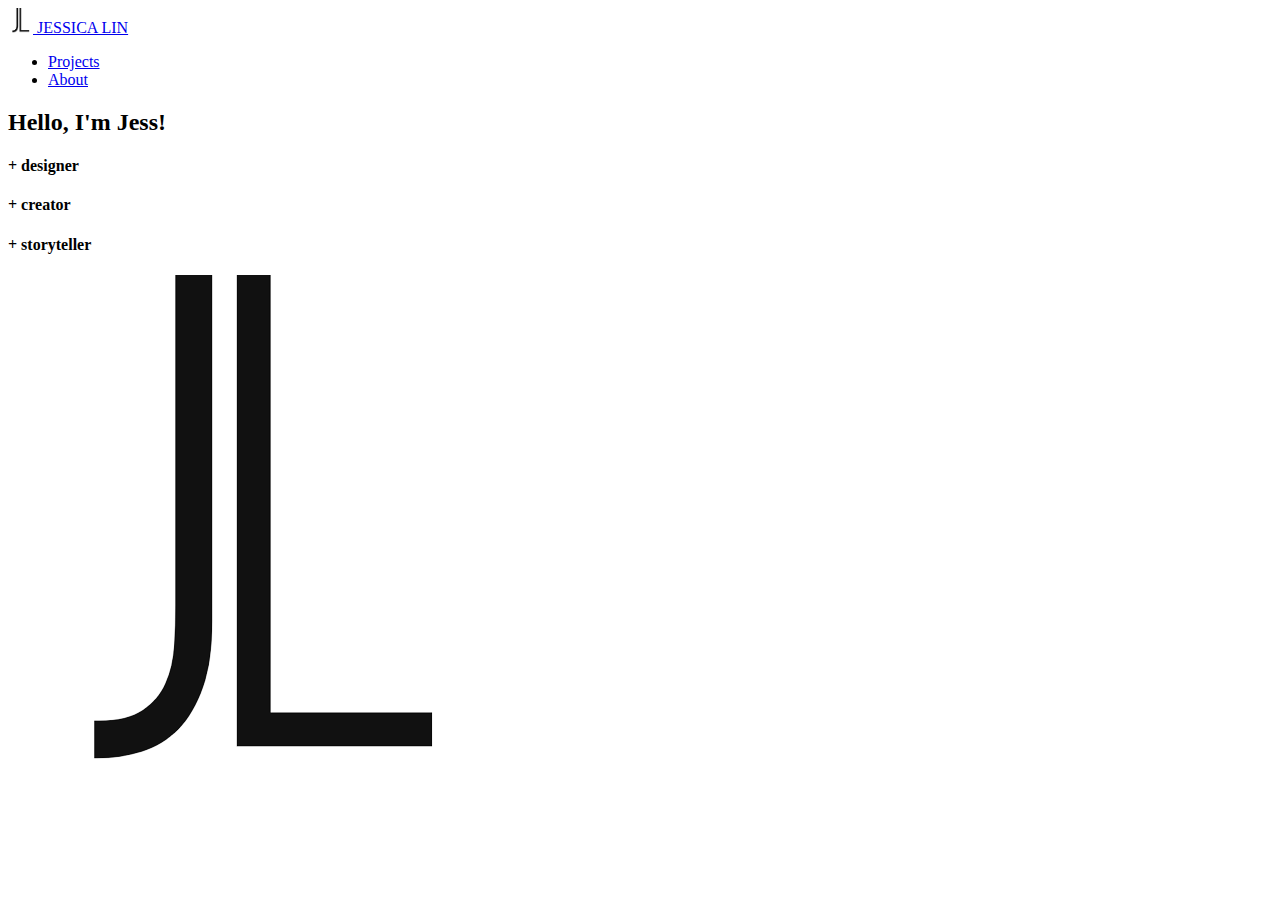
==== index.html @ 00f2b423 "Added homepage introduction and image placeholder. Added navbar using bootstrap. Added html pages fo" ====
<html lang="en">
<head>
    <meta charset="UTF-8">
    <meta name="viewport" content="width=device-width, initial-scale=1.0">
    <link rel="stylesheet" type="text/css" href="style.css">
    <link href="https://cdn.jsdelivr.net/npm/bootstrap@5.3.1/dist/css/bootstrap.min.css" rel="stylesheet" integrity="sha384-4bw+/aepP/YC94hEpVNVgiZdgIC5+VKNBQNGCHeKRQN+PtmoHDEXuppvnDJzQIu9" crossorigin="anonymous">
    <title>Jessica Lin's Website</title>
</head>
<body>
    <script src="index.js"></script>
    <!--Nav Bar-->
    <nav class="navbar">
        <a class="navbar-logo" href="index.html">
            <img src="images/logo_transparent.png" width="25" height="25" class="d-inline-block align-top" alt="Jessica Lin Logo">
            JESSICA LIN
        </a>
        <ul class="nav justify-content-end">
            <li class="nav-item">
              <a class="nav-link" href="projects.html">Projects</a>
            </li>
            <li class="nav-item">
              <a class="nav-link" href="about.html">About</a>
            </li>
          </ul>
    </nav>

    <!--Home Page-->
    <div class="container">
      <div class="row">
        <div id="div-1" class="col-12 col-md-6">
          <h2>Hello, I'm Jess!</h2>
                <h4>+ designer</h4>
                <h4>+ creator</h4>
                <h4>+ storyteller</h4>
        </div>
        <div id="div-2" class="col-12 col-md-6">
          <img src="images/logo_transparent.png">
        </div>
      </div>
    </div>

</body>
</html>
---- style.css ----
/*# sourceMappingURL=style.css.map */
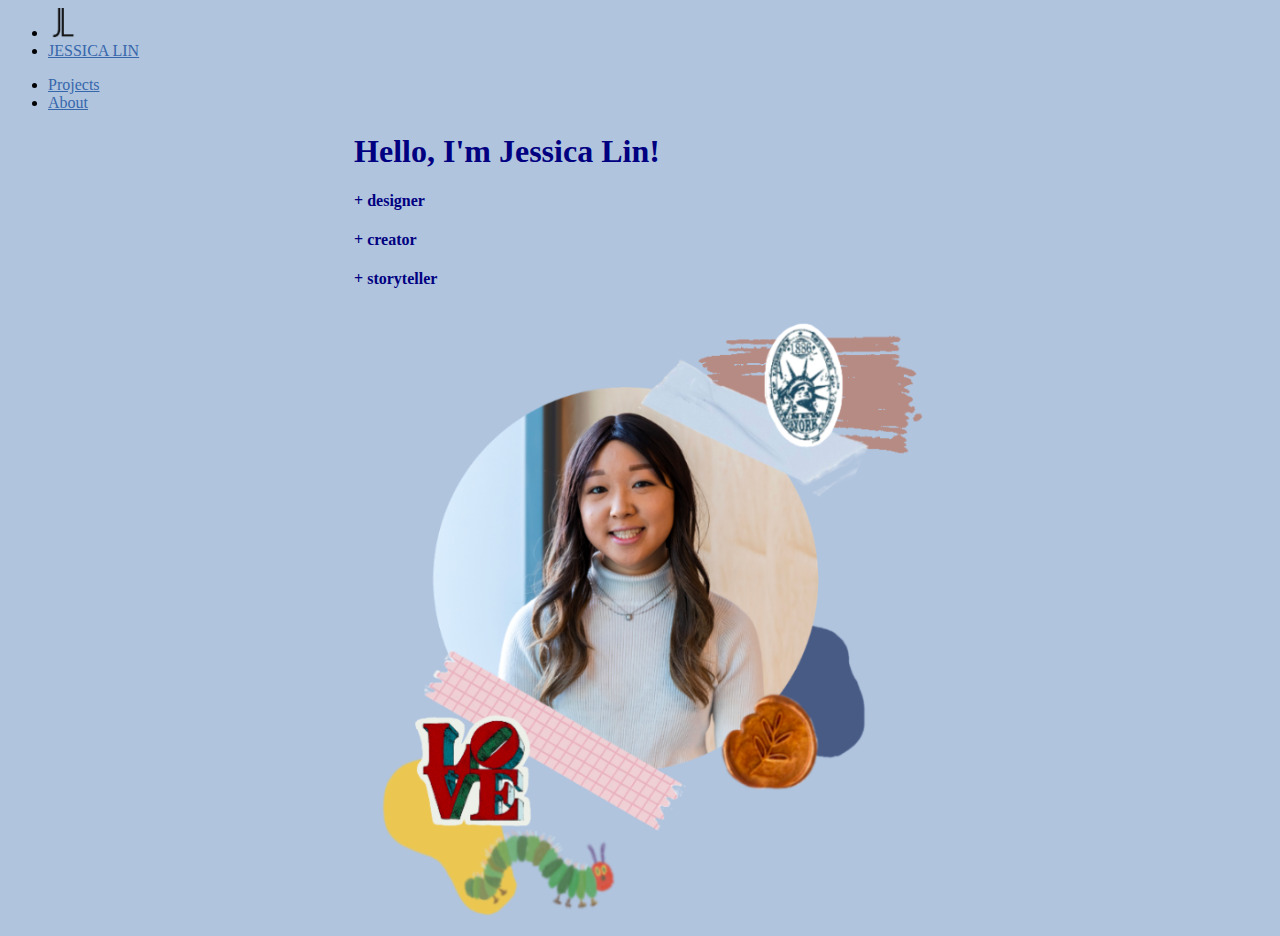
==== commit 16d34ae1: "Added images for home page and about page. Added paragraph for about page. Changed color of nav bar " ====
--- a/index.html
+++ b/index.html
@@ -2,18 +2,25 @@
 <head>
     <meta charset="UTF-8">
     <meta name="viewport" content="width=device-width, initial-scale=1.0">
+    <link href="https://cdn.jsdelivr.net/npm/bootstrap@5.3.1/dist/css/bootstrap.min.css" rel="stylesheet" integrity="sha384-4bw+/aepP/YC94hEpVNVgiZdgIC5+VKNBQNGCHeKRQN+PtmoHDEXuppvnDJzQIu9" crossorigin="anonymous">
     <link rel="stylesheet" type="text/css" href="style.css">
-    <link href="https://cdn.jsdelivr.net/npm/bootstrap@5.3.1/dist/css/bootstrap.min.css" rel="stylesheet" integrity="sha384-4bw+/aepP/YC94hEpVNVgiZdgIC5+VKNBQNGCHeKRQN+PtmoHDEXuppvnDJzQIu9" crossorigin="anonymous">
     <title>Jessica Lin's Website</title>
 </head>
 <body>
     <script src="index.js"></script>
     <!--Nav Bar-->
     <nav class="navbar">
-        <a class="navbar-logo" href="index.html">
-            <img src="images/logo_transparent.png" width="25" height="25" class="d-inline-block align-top" alt="Jessica Lin Logo">
-            JESSICA LIN
-        </a>
+        <ul class="nav right">
+          <li class="nav-item">
+            <a class="navbar-logo" href="index.html">
+              <img src="images/logo_transparent.png" width="30" height="30" class="d-inline-block align-top" alt="Jessica Lin Logo">
+            </a>
+          </li>
+          <li class="nav-item">
+            <a class="nav-link" href="index.html">JESSICA LIN</a>
+          </li>
+        </ul>
+        
         <ul class="nav justify-content-end">
             <li class="nav-item">
               <a class="nav-link" href="projects.html">Projects</a>
@@ -21,20 +28,20 @@
             <li class="nav-item">
               <a class="nav-link" href="about.html">About</a>
             </li>
-          </ul>
+        </ul>
     </nav>
 
     <!--Home Page-->
     <div class="container">
       <div class="row">
-        <div id="div-1" class="col-12 col-md-6">
-          <h2>Hello, I'm Jess!</h2>
+        <div id="div-1" class="col-12 col-md-4">
+          <h1>Hello, I'm Jessica Lin!</h1>
                 <h4>+ designer</h4>
                 <h4>+ creator</h4>
                 <h4>+ storyteller</h4>
         </div>
-        <div id="div-2" class="col-12 col-md-6">
-          <img src="images/logo_transparent.png">
+        <div id="div-2" class="col-12 col-md-5">
+          <img src="images/cover-photo.png" height="70%vh" width="auto">
         </div>
       </div>
     </div>
--- a/style.css
+++ b/style.css
@@ -1 +1,40 @@
-/*# sourceMappingURL=style.css.map */
+body {
+  background-color: lightsteelblue;
+}
+
+.row {
+  justify-content: center;
+  align-items: center;
+}
+
+.container {
+  justify-items: center;
+}
+
+#div-1 {
+  justify-content: center;
+  align-items: center;
+  color: navy;
+}
+
+.navbar {
+  background: lightsteelblue;
+}
+
+.nav-link {
+  color: #3667ab;
+  font-weight: 500;
+}
+
+ul {
+  font-weight: 200;
+}
+
+h5 {
+  font-style: italic;
+  font-weight: 400;
+}
+
+p {
+  font-weight: 300;
+}/*# sourceMappingURL=style.css.map */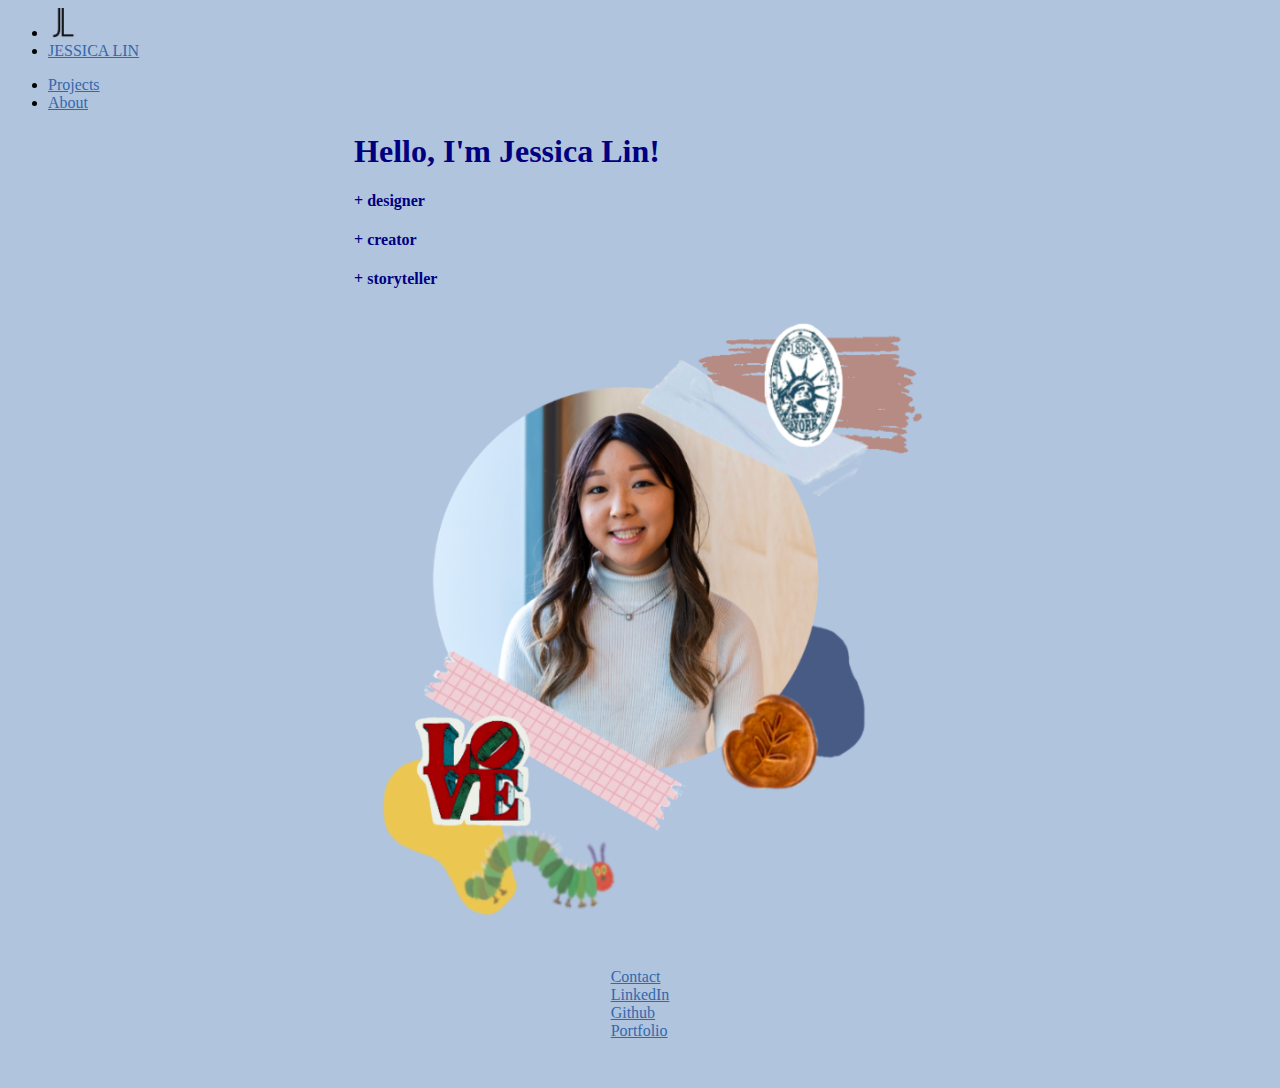
==== commit fbc3ddfc: "Added external link bar and changed hover color. Added project descriptions and images. Updated Read" ====
--- a/index.html
+++ b/index.html
@@ -46,5 +46,23 @@
       </div>
     </div>
 
+    <!--External Links-->
+    <div class="links-container">
+      <div class="row">
+          <div id="External-Link" class="col-3">
+              <a class="nav-link" href="mailto:jesslin@sas.upenn.edu">Contact</a>
+          </div>
+          <div id="External-Link" class="col-3">
+              <a class="nav-link" href="http://www.linkedin.com/in/jessicalin0519">LinkedIn</a>
+          </div>
+          <div id="External-Link" class="col-3">
+              <a class="nav-link" href="https://github.com/jessicalin8">Github</a>
+          </div>
+          <div id="External-Link" class="col-3">
+              <a class="nav-link" href="https://jessicalin.framer.website/">Portfolio</a>
+          </div>
+      </div>
+  </div>
+
 </body>
 </html>--- a/style.css
+++ b/style.css
@@ -21,7 +21,11 @@
   background: lightsteelblue;
 }
 
-.nav-link {
+.navbar :hover, #External-Link :hover {
+  color: rgb(206, 107, 71);
+}
+
+.nav-link, #External-Link {
   color: #3667ab;
   font-weight: 500;
 }
@@ -37,4 +41,11 @@
 
 p {
   font-weight: 300;
+}
+
+.links-container {
+  display: flex;
+  justify-content: center;
+  align-items: center;
+  padding: 40;
 }/*# sourceMappingURL=style.css.map */